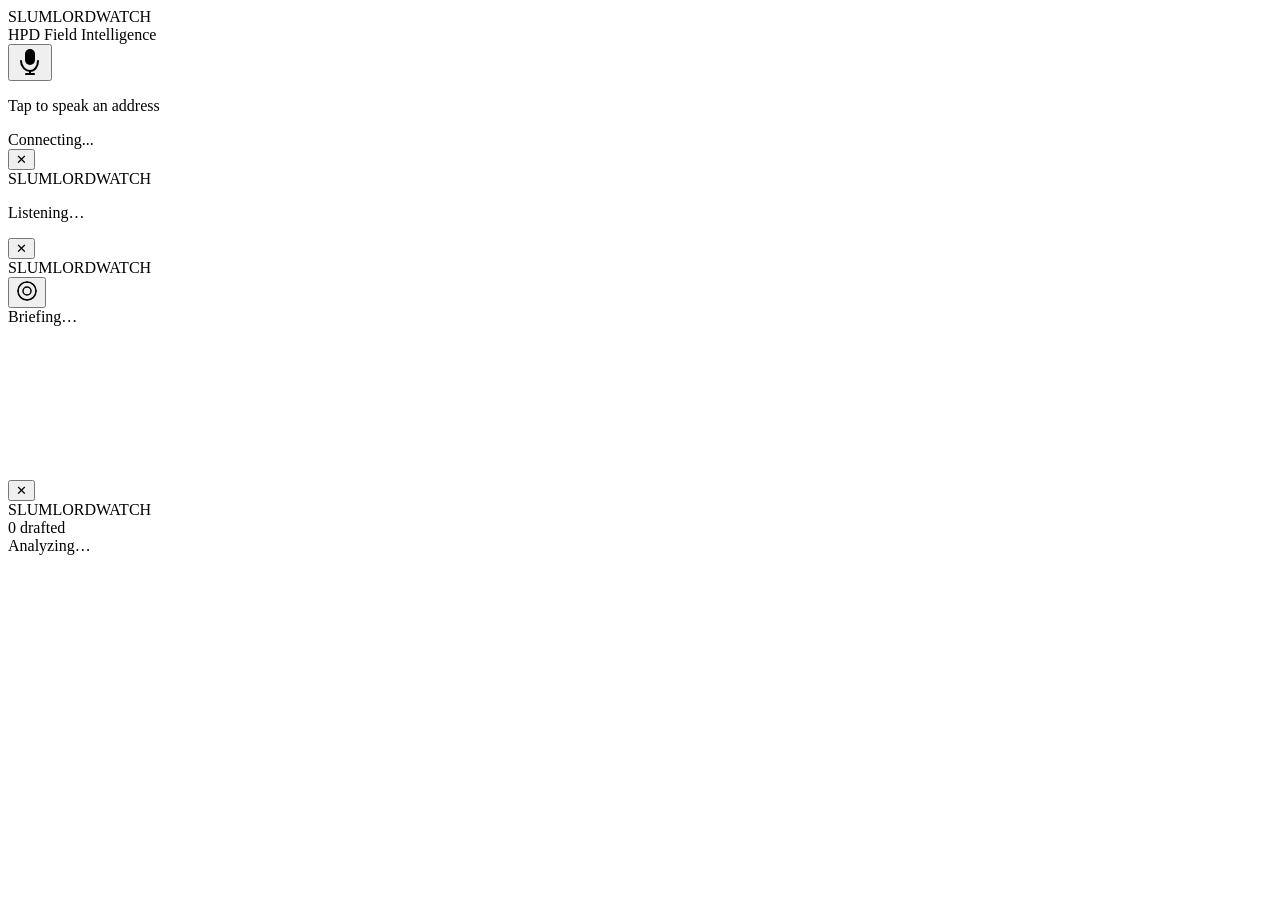
==== frontend/index.html @ 53623dc4 "fix(app): vertex AI auth, reconnect loop, transcription, UI centering - Switch to Vertex AI via GOOG" ====
<!DOCTYPE html>
<html lang="en">
<head>
  <meta charset="UTF-8">
  <meta name="viewport" content="width=device-width, initial-scale=1.0, user-scalable=no">
  <meta name="apple-mobile-web-app-capable" content="yes">
  <meta name="apple-mobile-web-app-status-bar-style" content="black-translucent">
  <title>SlumlordWatch</title>
  <link rel="icon" href="/static/favicon.svg" type="image/svg+xml">
  <link rel="manifest" href="/static/manifest.json">
  <link rel="preconnect" href="https://fonts.googleapis.com">
  <link href="https://fonts.googleapis.com/css2?family=IBM+Plex+Mono:wght@400;500;600&family=IBM+Plex+Sans:wght@300;400;500;600&display=swap" rel="stylesheet">
  <link rel="stylesheet" href="/static/style.css">
</head>
<body>

<!-- ============================================================
     STATE: IDLE
     ============================================================ -->
<div id="state-idle" class="state active">
  <div class="idle-header">
    <div class="wordmark">
      <span class="wordmark-slum">SLUM</span><span class="wordmark-lord">LORD</span><span class="wordmark-watch">WATCH</span>
    </div>
    <div class="tagline">HPD Field Intelligence</div>
  </div>

  <div class="idle-center">
    <button id="mic-button" class="mic-button" aria-label="Tap to speak address">
      <div class="mic-rings">
        <div class="ring ring-1"></div>
        <div class="ring ring-2"></div>
        <div class="ring ring-3"></div>
      </div>
      <div class="mic-icon">
        <svg width="28" height="28" viewBox="0 0 28 28" fill="none">
          <rect x="9" y="2" width="10" height="16" rx="5" fill="currentColor"/>
          <path d="M5 14C5 19.523 9.477 24 14 24C18.523 24 22 19.523 22 14" stroke="currentColor" stroke-width="2" stroke-linecap="round" fill="none"/>
          <line x1="14" y1="24" x2="14" y2="27" stroke="currentColor" stroke-width="2" stroke-linecap="round"/>
          <line x1="10" y1="27" x2="18" y2="27" stroke="currentColor" stroke-width="2" stroke-linecap="round"/>
        </svg>
      </div>
    </button>
    <p class="cta-text">Tap to speak an address</p>
  </div>

  <div class="idle-footer">
    <div class="status-dot connected" id="conn-status"></div>
    <span class="status-label" id="conn-label">Connecting...</span>
  </div>
</div>


<!-- ============================================================
     STATE: LISTENING
     ============================================================ -->
<div id="state-listening" class="state">
  <div class="listen-header">
    <button class="back-btn" id="listen-back">✕</button>
    <div class="wordmark-sm">SLUMLORDWATCH</div>
  </div>

  <div class="listen-center">
    <div class="pulse-orb">
      <div class="orb-core"></div>
      <div class="orb-ring r1"></div>
      <div class="orb-ring r2"></div>
      <div class="orb-ring r3"></div>
    </div>
    <p class="listen-label">Listening…</p>
  </div>

  <div class="transcript-bar" id="transcript-bar">
    <span id="transcript-text"></span>
  </div>
</div>


<!-- ============================================================
     STATE: BRIEFING
     ============================================================ -->
<div id="state-briefing" class="state">
  <div class="briefing-header">
    <button class="back-btn" id="briefing-back">✕</button>
    <div class="wordmark-sm">SLUMLORDWATCH</div>
    <button class="camera-btn" id="enter-vision" title="Activate vision mode">
      <svg width="22" height="22" viewBox="0 0 22 22" fill="none">
        <circle cx="11" cy="11" r="4" stroke="currentColor" stroke-width="1.5"/>
        <path d="M11 2C6 2 2 6 2 11" stroke="currentColor" stroke-width="1.5" stroke-linecap="round"/>
        <path d="M11 20C16 20 20 16 20 11" stroke="currentColor" stroke-width="1.5" stroke-linecap="round"/>
        <path d="M2 11C2 16 6 20 11 20" stroke="currentColor" stroke-width="1.5" stroke-linecap="round"/>
        <path d="M20 11C20 6 16 2 11 2" stroke="currentColor" stroke-width="1.5" stroke-linecap="round"/>
      </svg>
    </button>
  </div>

  <!-- Data overlay cards (populated by tool results) -->
  <div class="data-cards" id="data-cards">
    <div class="data-card" id="card-violations" style="display:none">
      <div class="card-label">OPEN VIOLATIONS</div>
      <div class="card-value" id="val-violations">—</div>
      <div class="card-sub">
        <span class="badge badge-c" id="badge-c">C: —</span>
        <span class="badge badge-b" id="badge-b">B: —</span>
        <span class="badge badge-a" id="badge-a">A: —</span>
      </div>
    </div>
    <div class="data-card" id="card-owner" style="display:none">
      <div class="card-label">REGISTERED OWNER</div>
      <div class="card-value owner-name" id="val-owner">—</div>
      <div class="watchlist-badge" id="watchlist-badge" style="display:none">
        ⚠ WORST LANDLORD WATCHLIST
      </div>
    </div>
    <div class="data-card" id="card-complaints" style="display:none">
      <div class="card-label">COMPLAINTS (12 MO)</div>
      <div class="card-value" id="val-complaints">—</div>
      <div class="trend-indicator" id="trend-indicator"></div>
    </div>
    <div class="data-card" id="card-portfolio" style="display:none">
      <div class="card-label">PORTFOLIO</div>
      <div class="card-value" id="val-portfolio">—</div>
      <div class="card-sub" id="val-portfolio-sub"></div>
    </div>
  </div>

  <!-- Agent speaking indicator -->
  <div class="agent-speaking" id="agent-speaking">
    <div class="speaking-bars">
      <div class="bar"></div><div class="bar"></div><div class="bar"></div>
      <div class="bar"></div><div class="bar"></div>
    </div>
    <span class="speaking-label">Briefing…</span>
  </div>

  <!-- Scrolling transcript -->
  <div class="briefing-transcript" id="briefing-transcript"></div>
</div>


<!-- ============================================================
     STATE: VISION
     ============================================================ -->
<div id="state-vision" class="state">
  <video id="camera-feed" autoplay playsinline muted></video>
  <canvas id="capture-canvas" style="display:none"></canvas>

  <div class="vision-overlay">
    <div class="vision-header">
      <button class="back-btn light" id="vision-back">✕</button>
      <div class="wordmark-sm light">SLUMLORDWATCH</div>
      <div class="violation-count-badge" id="violation-count">
        <span id="vcount-num">0</span> drafted
      </div>
    </div>

    <!-- "Analyzing" pulsing badge -->
    <div class="analyzing-badge" id="analyzing-badge">
      <div class="analyzing-dot"></div>
      <span>Analyzing…</span>
    </div>

    <!-- Agent transcript overlay -->
    <div class="vision-transcript-bar" id="vision-transcript-bar">
      <span id="vision-transcript-text"></span>
    </div>
  </div>
</div>


<script src="/static/app.js"></script>
</body>
</html>
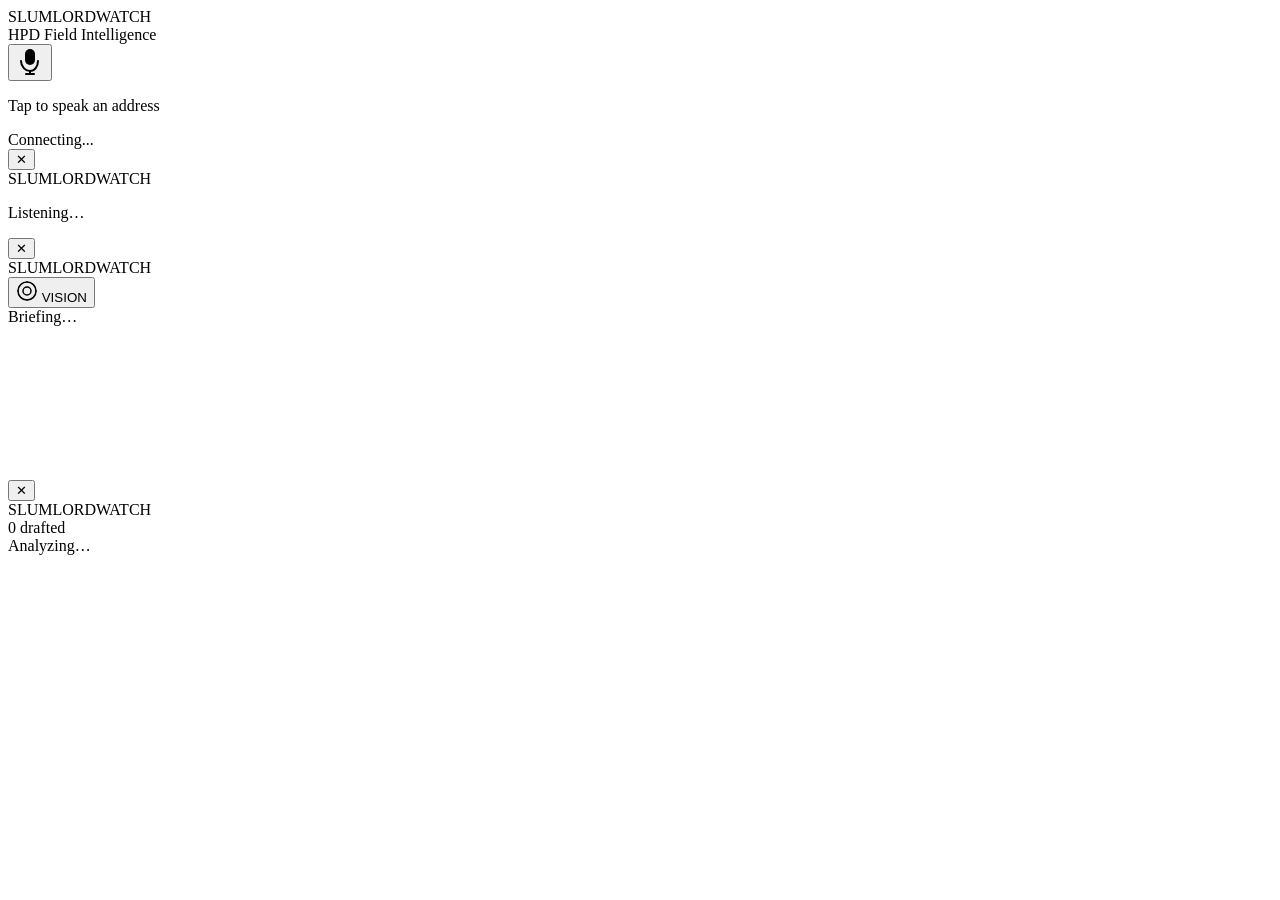
==== commit 6f8cfdd6: "fix(frontend): mobile audio playback, tap targets, progress flow - Fix AudioContext autoplay on mobi" ====
--- a/frontend/index.html
+++ b/frontend/index.html
@@ -6,7 +6,9 @@
   <meta name="apple-mobile-web-app-capable" content="yes">
   <meta name="apple-mobile-web-app-status-bar-style" content="black-translucent">
   <title>SlumlordWatch</title>
-  <link rel="icon" href="/static/favicon.svg" type="image/svg+xml">
+  <link rel="icon" href="/static/favicon.svg?v=2" type="image/svg+xml">
+  <link rel="shortcut icon" href="/static/favicon.svg?v=2" type="image/svg+xml">
+  <link rel="apple-touch-icon" href="/static/favicon.svg?v=2">
   <link rel="manifest" href="/static/manifest.json">
   <link rel="preconnect" href="https://fonts.googleapis.com">
   <link href="https://fonts.googleapis.com/css2?family=IBM+Plex+Mono:wght@400;500;600&family=IBM+Plex+Sans:wght@300;400;500;600&display=swap" rel="stylesheet">
@@ -83,7 +85,7 @@
   <div class="briefing-header">
     <button class="back-btn" id="briefing-back">✕</button>
     <div class="wordmark-sm">SLUMLORDWATCH</div>
-    <button class="camera-btn" id="enter-vision" title="Activate vision mode">
+    <button class="camera-btn" id="enter-vision" title="Activate vision mode" aria-label="Start visual inspection">
       <svg width="22" height="22" viewBox="0 0 22 22" fill="none">
         <circle cx="11" cy="11" r="4" stroke="currentColor" stroke-width="1.5"/>
         <path d="M11 2C6 2 2 6 2 11" stroke="currentColor" stroke-width="1.5" stroke-linecap="round"/>
@@ -91,6 +93,7 @@
         <path d="M2 11C2 16 6 20 11 20" stroke="currentColor" stroke-width="1.5" stroke-linecap="round"/>
         <path d="M20 11C20 6 16 2 11 2" stroke="currentColor" stroke-width="1.5" stroke-linecap="round"/>
       </svg>
+      <span>VISION</span>
     </button>
   </div>
 
@@ -135,6 +138,9 @@
 
   <!-- Scrolling transcript -->
   <div class="briefing-transcript" id="briefing-transcript"></div>
+  <div class="briefing-cta-wrap" id="briefing-cta-wrap" style="display:none">
+    <button class="briefing-cta-btn" id="briefing-cta-vision">Start Visual Inspection</button>
+  </div>
 </div>
 
 
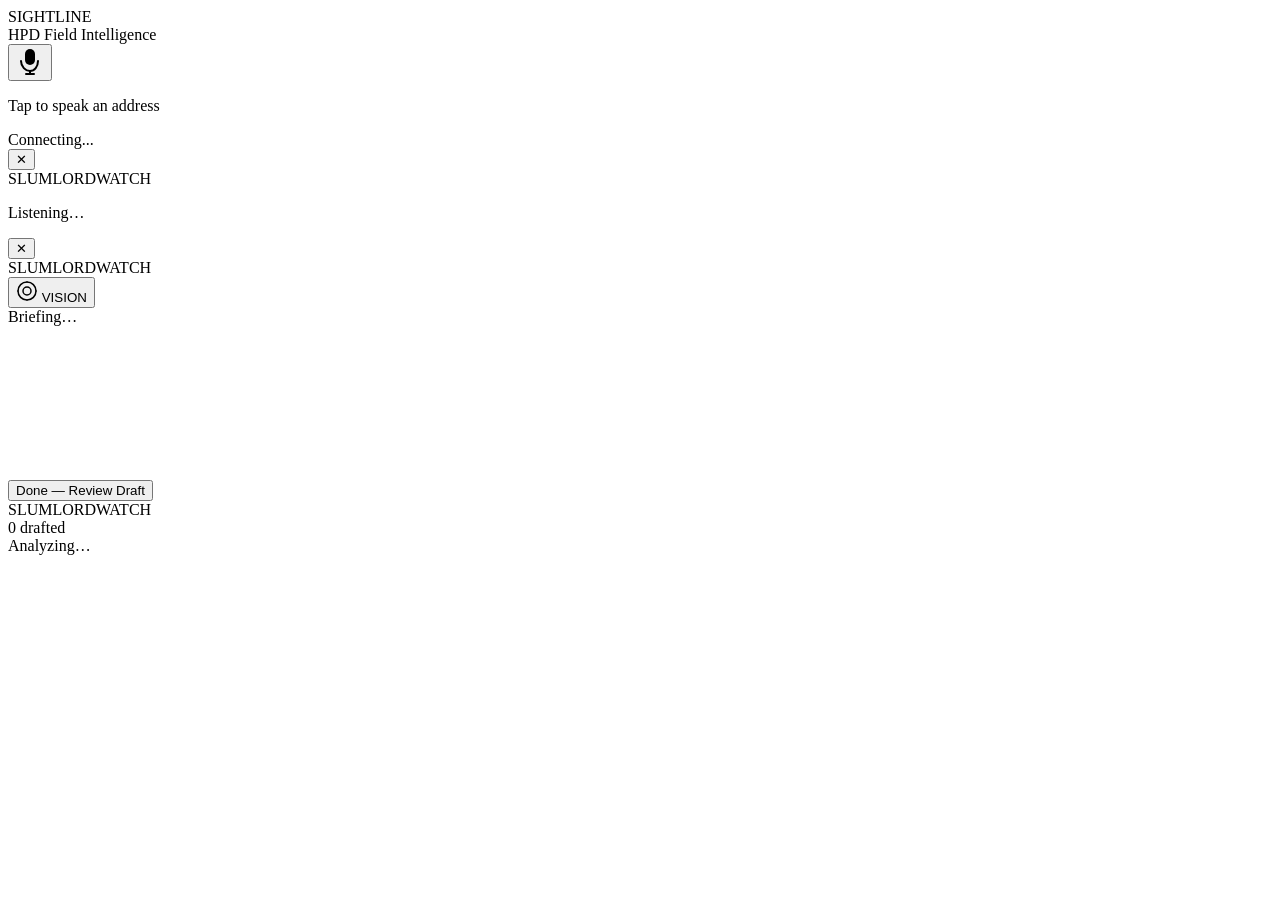
==== commit da061056: "feat(vision): add violation draft review panel - Accumulate model transcripts during vision mode int" ====
--- a/frontend/index.html
+++ b/frontend/index.html
@@ -22,7 +22,7 @@
 <div id="state-idle" class="state active">
   <div class="idle-header">
     <div class="wordmark">
-      <span class="wordmark-slum">SLUM</span><span class="wordmark-lord">LORD</span><span class="wordmark-watch">WATCH</span>
+      <span class="wordmark-slum">SIGHT</span><span class="wordmark-lord">LINE</span>
     </div>
     <div class="tagline">HPD Field Intelligence</div>
   </div>
@@ -138,6 +138,16 @@
 
   <!-- Scrolling transcript -->
   <div class="briefing-transcript" id="briefing-transcript"></div>
+
+  <!-- Draft review panel (shown after leaving vision mode) -->
+  <div class="draft-panel" id="draft-panel" style="display:none">
+    <div class="draft-panel-header">
+      <div class="draft-label">VIOLATION DRAFT</div>
+      <div class="draft-count" id="draft-count">0 observations</div>
+    </div>
+    <div class="draft-lines" id="draft-lines"></div>
+  </div>
+
   <div class="briefing-cta-wrap" id="briefing-cta-wrap" style="display:none">
     <button class="briefing-cta-btn" id="briefing-cta-vision">Start Visual Inspection</button>
   </div>
@@ -153,7 +163,7 @@
 
   <div class="vision-overlay">
     <div class="vision-header">
-      <button class="back-btn light" id="vision-back">✕</button>
+      <button class="vision-done-btn" id="vision-back">Done — Review Draft</button>
       <div class="wordmark-sm light">SLUMLORDWATCH</div>
       <div class="violation-count-badge" id="violation-count">
         <span id="vcount-num">0</span> drafted
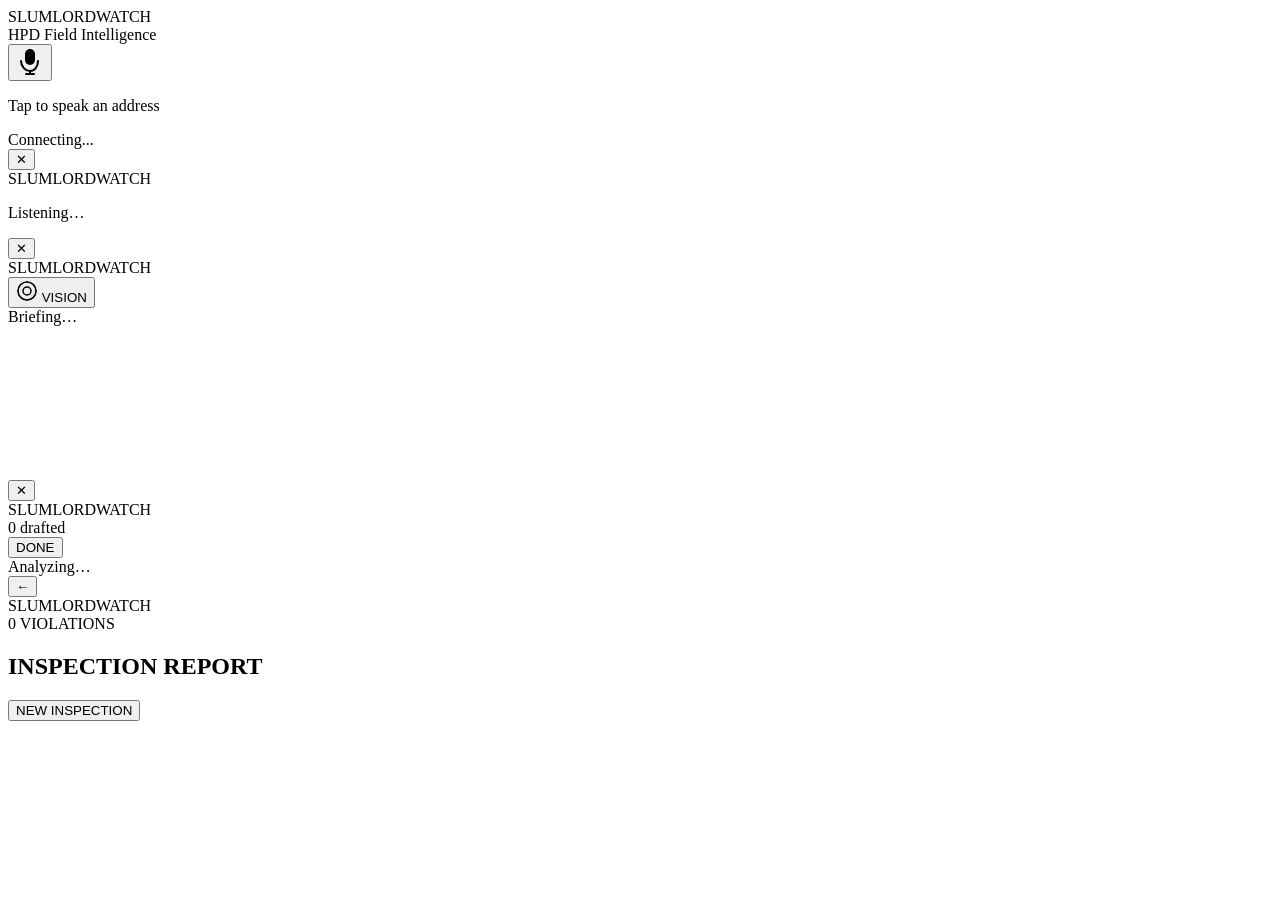
==== commit c44bf86c: "fix: mobile audio playback + add Done button with report view 1. Fix mobile audio: make playAudio as" ====
--- a/frontend/index.html
+++ b/frontend/index.html
@@ -22,7 +22,7 @@
 <div id="state-idle" class="state active">
   <div class="idle-header">
     <div class="wordmark">
-      <span class="wordmark-slum">SIGHT</span><span class="wordmark-lord">LINE</span>
+      <span class="wordmark-slum">SLUM</span><span class="wordmark-lord">LORD</span><span class="wordmark-watch">WATCH</span>
     </div>
     <div class="tagline">HPD Field Intelligence</div>
   </div>
@@ -138,16 +138,6 @@
 
   <!-- Scrolling transcript -->
   <div class="briefing-transcript" id="briefing-transcript"></div>
-
-  <!-- Draft review panel (shown after leaving vision mode) -->
-  <div class="draft-panel" id="draft-panel" style="display:none">
-    <div class="draft-panel-header">
-      <div class="draft-label">VIOLATION DRAFT</div>
-      <div class="draft-count" id="draft-count">0 observations</div>
-    </div>
-    <div class="draft-lines" id="draft-lines"></div>
-  </div>
-
   <div class="briefing-cta-wrap" id="briefing-cta-wrap" style="display:none">
     <button class="briefing-cta-btn" id="briefing-cta-vision">Start Visual Inspection</button>
   </div>
@@ -163,10 +153,13 @@
 
   <div class="vision-overlay">
     <div class="vision-header">
-      <button class="vision-done-btn" id="vision-back">Done — Review Draft</button>
+      <button class="back-btn light" id="vision-back">✕</button>
       <div class="wordmark-sm light">SLUMLORDWATCH</div>
-      <div class="violation-count-badge" id="violation-count">
-        <span id="vcount-num">0</span> drafted
+      <div class="vision-header-right">
+        <div class="violation-count-badge" id="violation-count">
+          <span id="vcount-num">0</span> drafted
+        </div>
+        <button class="vision-done-btn" id="vision-done">DONE</button>
       </div>
     </div>
 
@@ -184,6 +177,27 @@
 </div>
 
 
+<!-- ============================================================
+     STATE: REPORT
+     ============================================================ -->
+<div id="state-report" class="state">
+  <div class="report-header">
+    <button class="back-btn" id="report-back">&#x2190;</button>
+    <div class="wordmark-sm">SLUMLORDWATCH</div>
+    <div class="report-title-badge"><span id="report-count">0</span> VIOLATIONS</div>
+  </div>
+
+  <div class="report-body">
+    <h2 class="report-heading">INSPECTION REPORT</h2>
+    <div class="report-violations-list" id="report-violations-list"></div>
+  </div>
+
+  <div class="report-footer">
+    <button class="briefing-cta-btn" id="report-new">NEW INSPECTION</button>
+  </div>
+</div>
+
+
 <script src="/static/app.js"></script>
 </body>
 </html>
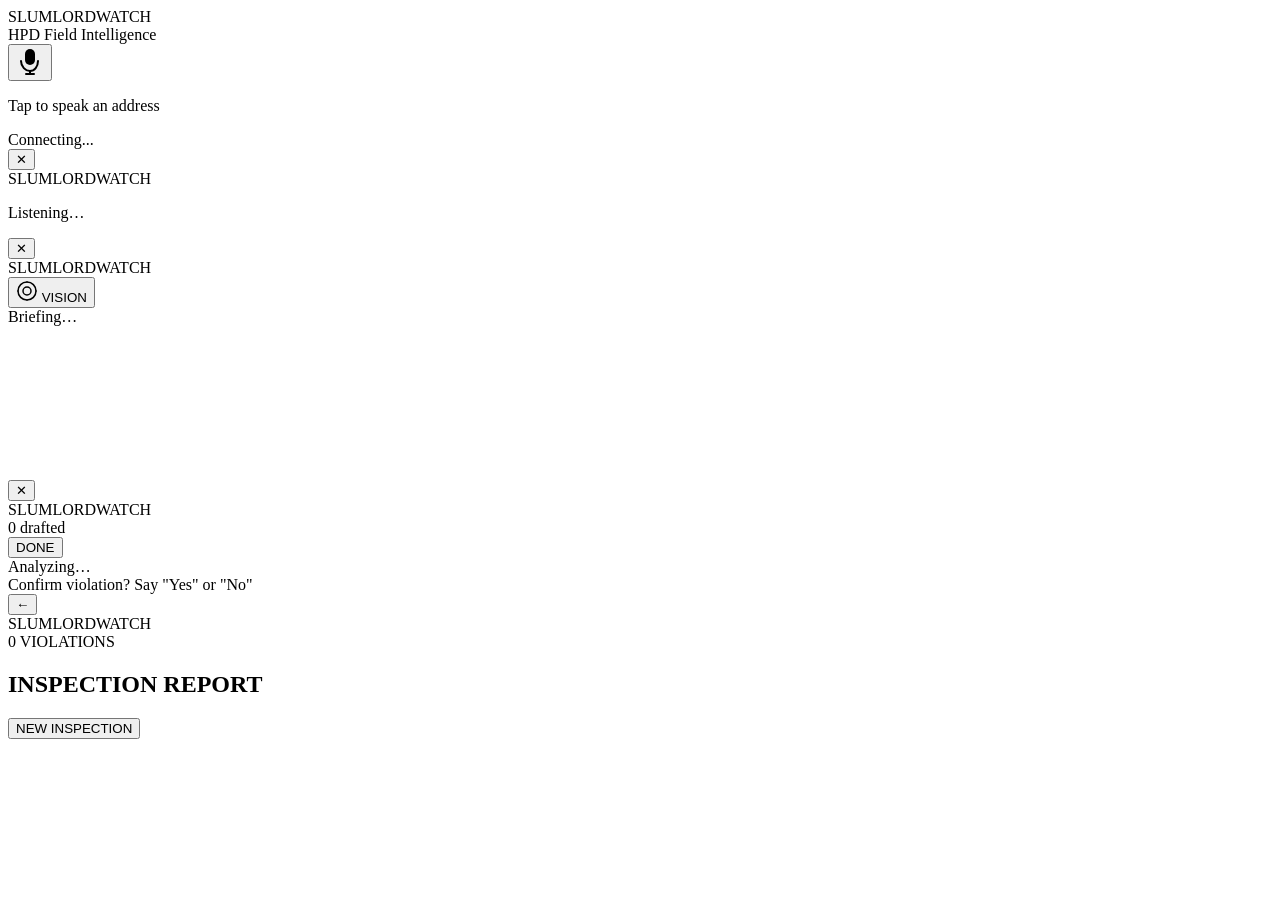
==== commit 653f2b3b: "fix: require user confirmation before drafting violations AI-suggested violations in vision mode are" ====
--- a/frontend/index.html
+++ b/frontend/index.html
@@ -169,6 +169,12 @@
       <span>Analyzing…</span>
     </div>
 
+    <!-- Pending violation confirmation badge -->
+    <div class="pending-badge" id="pending-badge">
+      <span class="pending-label">Confirm violation?</span>
+      <span class="pending-hint">Say "Yes" or "No"</span>
+    </div>
+
     <!-- Agent transcript overlay -->
     <div class="vision-transcript-bar" id="vision-transcript-bar">
       <span id="vision-transcript-text"></span>
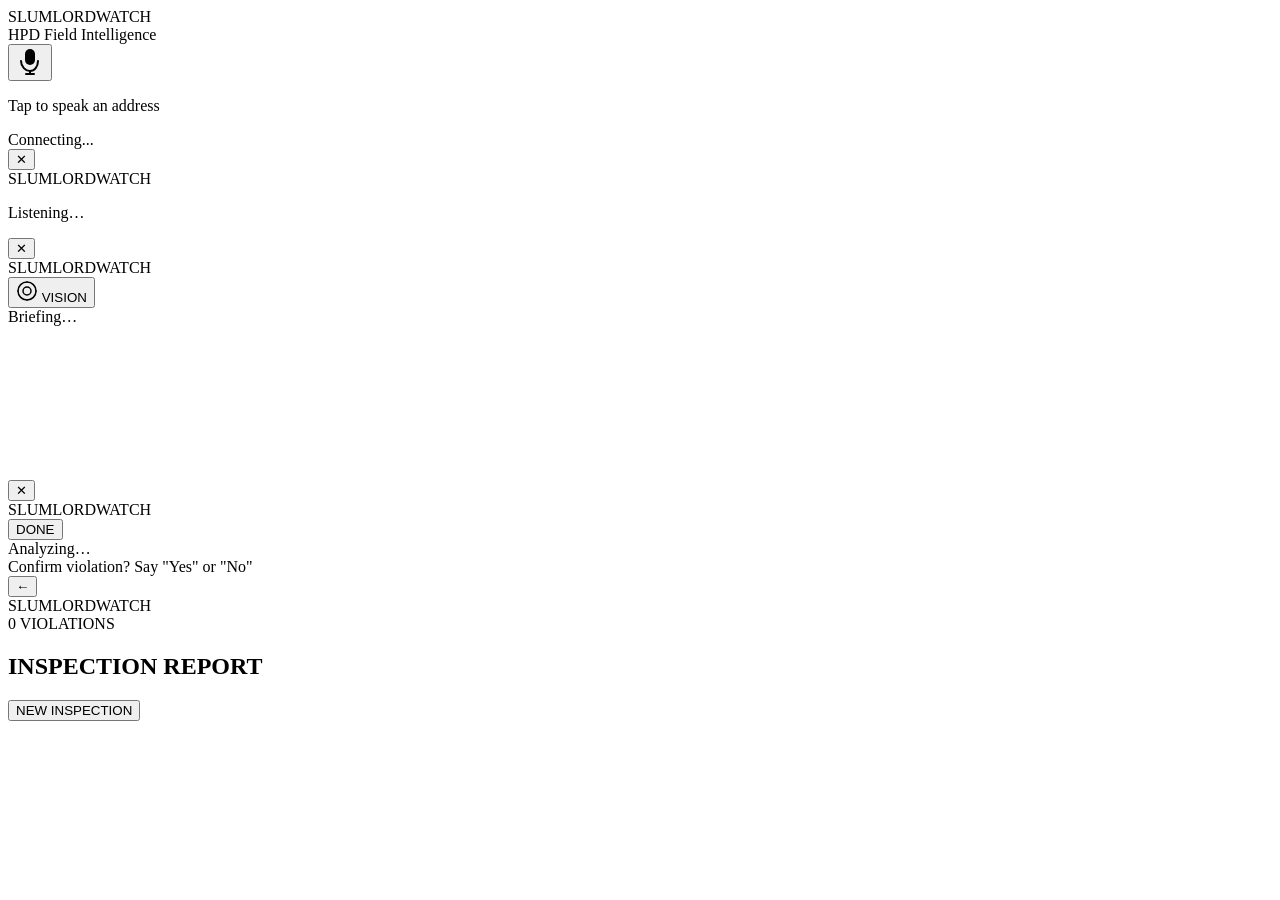
==== commit 413cf093: "ui: remove live draft count from vision header Cleaner camera view — just back, wordmark, and Done. " ====
--- a/frontend/index.html
+++ b/frontend/index.html
@@ -155,12 +155,7 @@
     <div class="vision-header">
       <button class="back-btn light" id="vision-back">✕</button>
       <div class="wordmark-sm light">SLUMLORDWATCH</div>
-      <div class="vision-header-right">
-        <div class="violation-count-badge" id="violation-count">
-          <span id="vcount-num">0</span> drafted
-        </div>
-        <button class="vision-done-btn" id="vision-done">DONE</button>
-      </div>
+      <button class="vision-done-btn" id="vision-done">DONE</button>
     </div>
 
     <!-- "Analyzing" pulsing badge -->
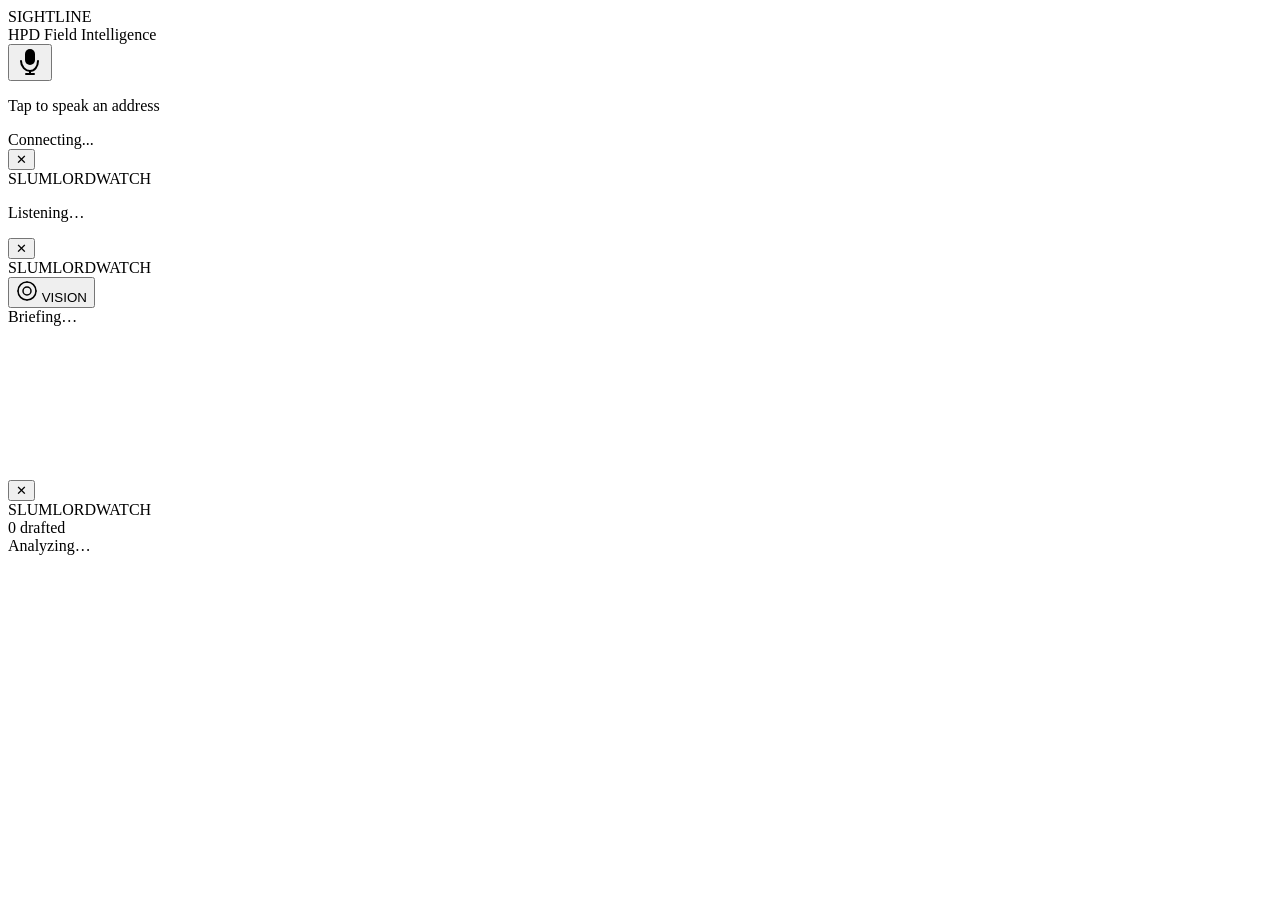
==== commit a095f885: "Update wordmark text in index.html" ====
--- a/frontend/index.html
+++ b/frontend/index.html
@@ -22,7 +22,7 @@
 <div id="state-idle" class="state active">
   <div class="idle-header">
     <div class="wordmark">
-      <span class="wordmark-slum">SLUM</span><span class="wordmark-lord">LORD</span><span class="wordmark-watch">WATCH</span>
+      <span class="wordmark-slum">SIGHT</span><span class="wordmark-lord">LINE</span>
     </div>
     <div class="tagline">HPD Field Intelligence</div>
   </div>
@@ -155,19 +155,15 @@
     <div class="vision-header">
       <button class="back-btn light" id="vision-back">✕</button>
       <div class="wordmark-sm light">SLUMLORDWATCH</div>
-      <button class="vision-done-btn" id="vision-done">DONE</button>
+      <div class="violation-count-badge" id="violation-count">
+        <span id="vcount-num">0</span> drafted
+      </div>
     </div>
 
     <!-- "Analyzing" pulsing badge -->
     <div class="analyzing-badge" id="analyzing-badge">
       <div class="analyzing-dot"></div>
       <span>Analyzing…</span>
-    </div>
-
-    <!-- Pending violation confirmation badge -->
-    <div class="pending-badge" id="pending-badge">
-      <span class="pending-label">Confirm violation?</span>
-      <span class="pending-hint">Say "Yes" or "No"</span>
     </div>
 
     <!-- Agent transcript overlay -->
@@ -178,27 +174,6 @@
 </div>
 
 
-<!-- ============================================================
-     STATE: REPORT
-     ============================================================ -->
-<div id="state-report" class="state">
-  <div class="report-header">
-    <button class="back-btn" id="report-back">&#x2190;</button>
-    <div class="wordmark-sm">SLUMLORDWATCH</div>
-    <div class="report-title-badge"><span id="report-count">0</span> VIOLATIONS</div>
-  </div>
-
-  <div class="report-body">
-    <h2 class="report-heading">INSPECTION REPORT</h2>
-    <div class="report-violations-list" id="report-violations-list"></div>
-  </div>
-
-  <div class="report-footer">
-    <button class="briefing-cta-btn" id="report-new">NEW INSPECTION</button>
-  </div>
-</div>
-
-
 <script src="/static/app.js"></script>
 </body>
 </html>
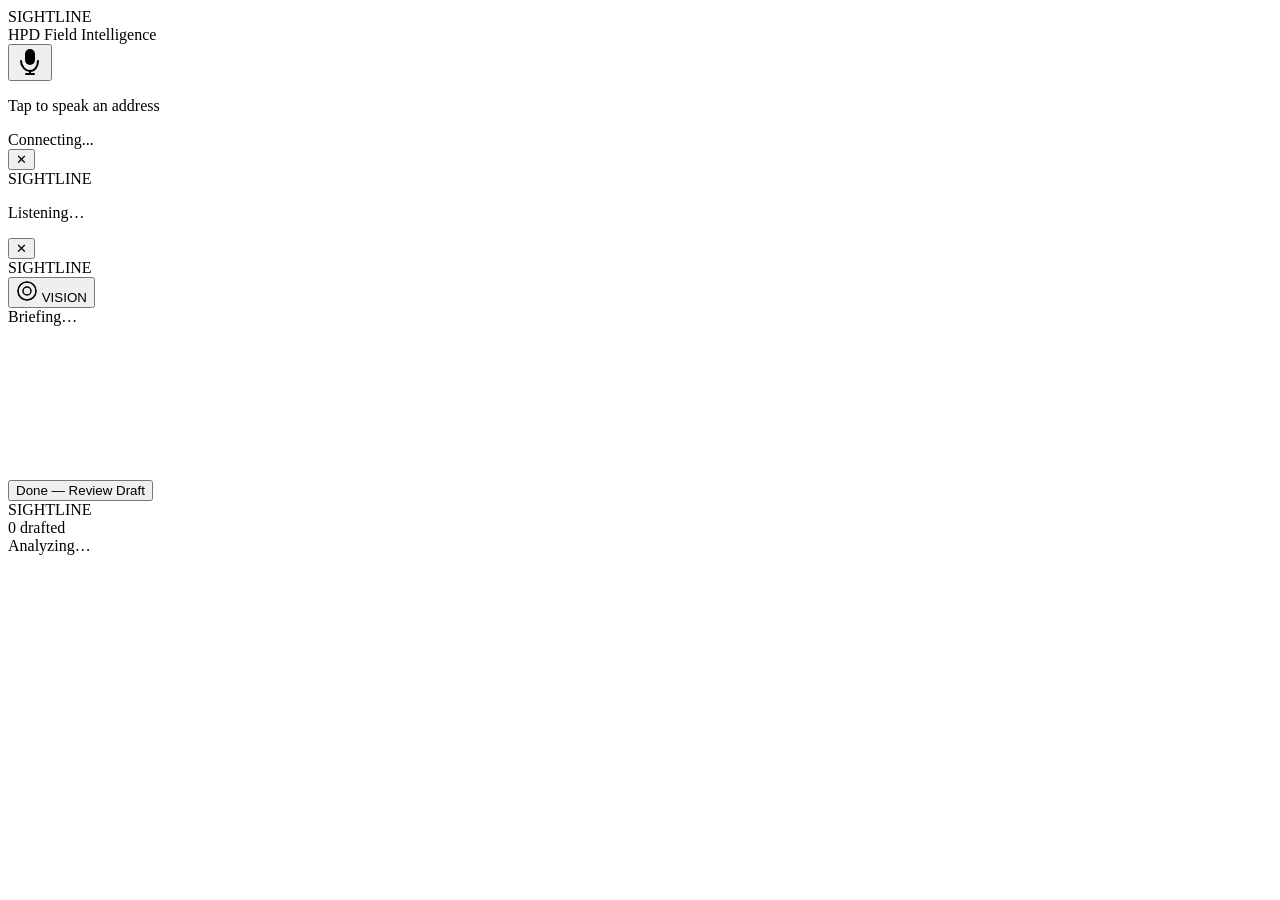
==== commit 613a8aa5: "chore: rebrand to Sightline and clean up repo - Rename all user-facing text from SlumlordWatch to Si" ====
--- a/frontend/index.html
+++ b/frontend/index.html
@@ -5,7 +5,7 @@
   <meta name="viewport" content="width=device-width, initial-scale=1.0, user-scalable=no">
   <meta name="apple-mobile-web-app-capable" content="yes">
   <meta name="apple-mobile-web-app-status-bar-style" content="black-translucent">
-  <title>SlumlordWatch</title>
+  <title>Sightline</title>
   <link rel="icon" href="/static/favicon.svg?v=2" type="image/svg+xml">
   <link rel="shortcut icon" href="/static/favicon.svg?v=2" type="image/svg+xml">
   <link rel="apple-touch-icon" href="/static/favicon.svg?v=2">
@@ -59,7 +59,7 @@
 <div id="state-listening" class="state">
   <div class="listen-header">
     <button class="back-btn" id="listen-back">✕</button>
-    <div class="wordmark-sm">SLUMLORDWATCH</div>
+    <div class="wordmark-sm">SIGHTLINE</div>
   </div>
 
   <div class="listen-center">
@@ -84,7 +84,7 @@
 <div id="state-briefing" class="state">
   <div class="briefing-header">
     <button class="back-btn" id="briefing-back">✕</button>
-    <div class="wordmark-sm">SLUMLORDWATCH</div>
+    <div class="wordmark-sm">SIGHTLINE</div>
     <button class="camera-btn" id="enter-vision" title="Activate vision mode" aria-label="Start visual inspection">
       <svg width="22" height="22" viewBox="0 0 22 22" fill="none">
         <circle cx="11" cy="11" r="4" stroke="currentColor" stroke-width="1.5"/>
@@ -138,6 +138,16 @@
 
   <!-- Scrolling transcript -->
   <div class="briefing-transcript" id="briefing-transcript"></div>
+
+  <!-- Draft review panel (shown after leaving vision mode) -->
+  <div class="draft-panel" id="draft-panel" style="display:none">
+    <div class="draft-panel-header">
+      <div class="draft-label">VIOLATION DRAFT</div>
+      <div class="draft-count" id="draft-count">0 observations</div>
+    </div>
+    <div class="draft-lines" id="draft-lines"></div>
+  </div>
+
   <div class="briefing-cta-wrap" id="briefing-cta-wrap" style="display:none">
     <button class="briefing-cta-btn" id="briefing-cta-vision">Start Visual Inspection</button>
   </div>
@@ -153,8 +163,8 @@
 
   <div class="vision-overlay">
     <div class="vision-header">
-      <button class="back-btn light" id="vision-back">✕</button>
-      <div class="wordmark-sm light">SLUMLORDWATCH</div>
+      <button class="vision-done-btn" id="vision-back">Done — Review Draft</button>
+      <div class="wordmark-sm light">SIGHTLINE</div>
       <div class="violation-count-badge" id="violation-count">
         <span id="vcount-num">0</span> drafted
       </div>
